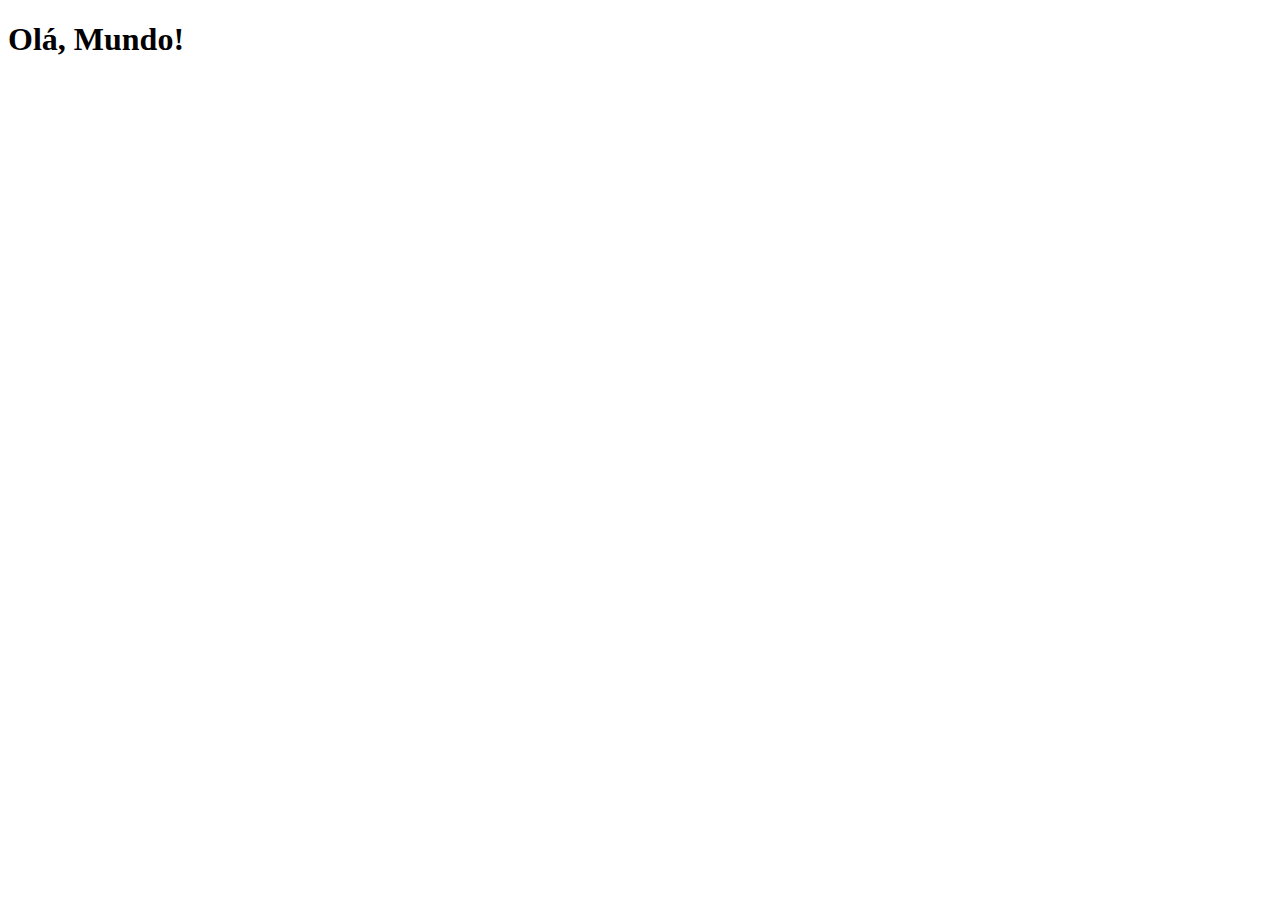
==== index.html @ 8a4fdd22 "criei a pag. principal" ====
<!DOCTYPE html>
<html lang="pt-br">
<head>
    <meta charset="UTF-8">
    <meta name="viewport" content="width=device-width, initial-scale=1.0">
    <link rel="shortcut icon" href="favicon.ico" type="image/x-icon">
    <title>Projeto Redes Sociais-a</title>
</head>
<body>
    <h1>Olá, Mundo!</h1>
</body>
</html>
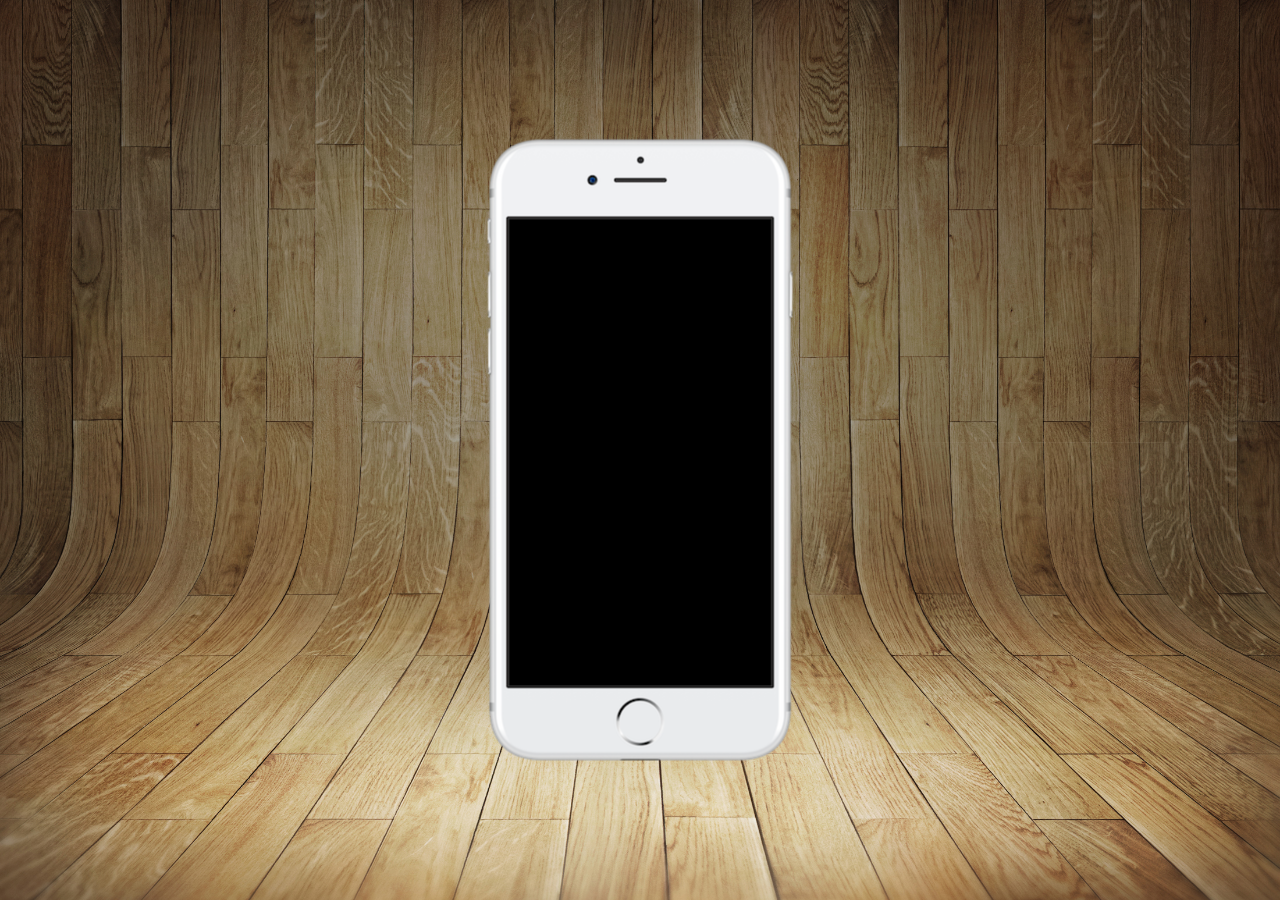
==== commit bb445bb2: "." ====
--- a/index.html
+++ b/index.html
@@ -5,8 +5,21 @@
     <meta name="viewport" content="width=device-width, initial-scale=1.0">
     <link rel="shortcut icon" href="favicon.ico" type="image/x-icon">
     <title>Projeto Redes Sociais-a</title>
+    <link rel="stylesheet" href="estilos/style.css">
 </head>
 <body>
-    <h1>Olá, Mundo!</h1>
+    <main>
+        <section id="telefone">
+
+        </section>
+        <section id="redes-sociais">
+
+        </section>
+    </main>
 </body>
-</html>+</html>
+
+<!-- Modulo 04, Capitulo 23, Aula 03, 00:00
+https://www.youtube.com/watch?v=HUnltyZ9Rxg
+https://gabrielscarrara.github.io/projeto-social-meu-a
+-->--- a/estilos/style.css
+++ b/estilos/style.css
@@ -0,0 +1,38 @@
+@charset "UTF-8";
+
+* {
+    margin: 0px;
+    padding: 0px;
+    font-family: Arial, Helvetica, sans-serif;
+}
+
+html, body {
+    height: 100vh;
+    width: 100vw;
+    background-color: black;
+}
+
+body {
+    background: url(../imagens/fundo-madeira.jpg) no-repeat top center;
+    background-size: cover;
+    background-attachment: fixed;
+    
+}
+
+
+main {
+    position: relative;
+    height: 100vh;
+}
+
+section#telefone { /* Configura a section com o id="telefone"*/
+    position: absolute;
+    top: 50%;
+    left: 50%;
+    transform: translate(-50%, -50%);
+
+
+    height: 627px;
+    width: 311px;
+    background: url(../imagens/frame-iphone.png) no-repeat;
+}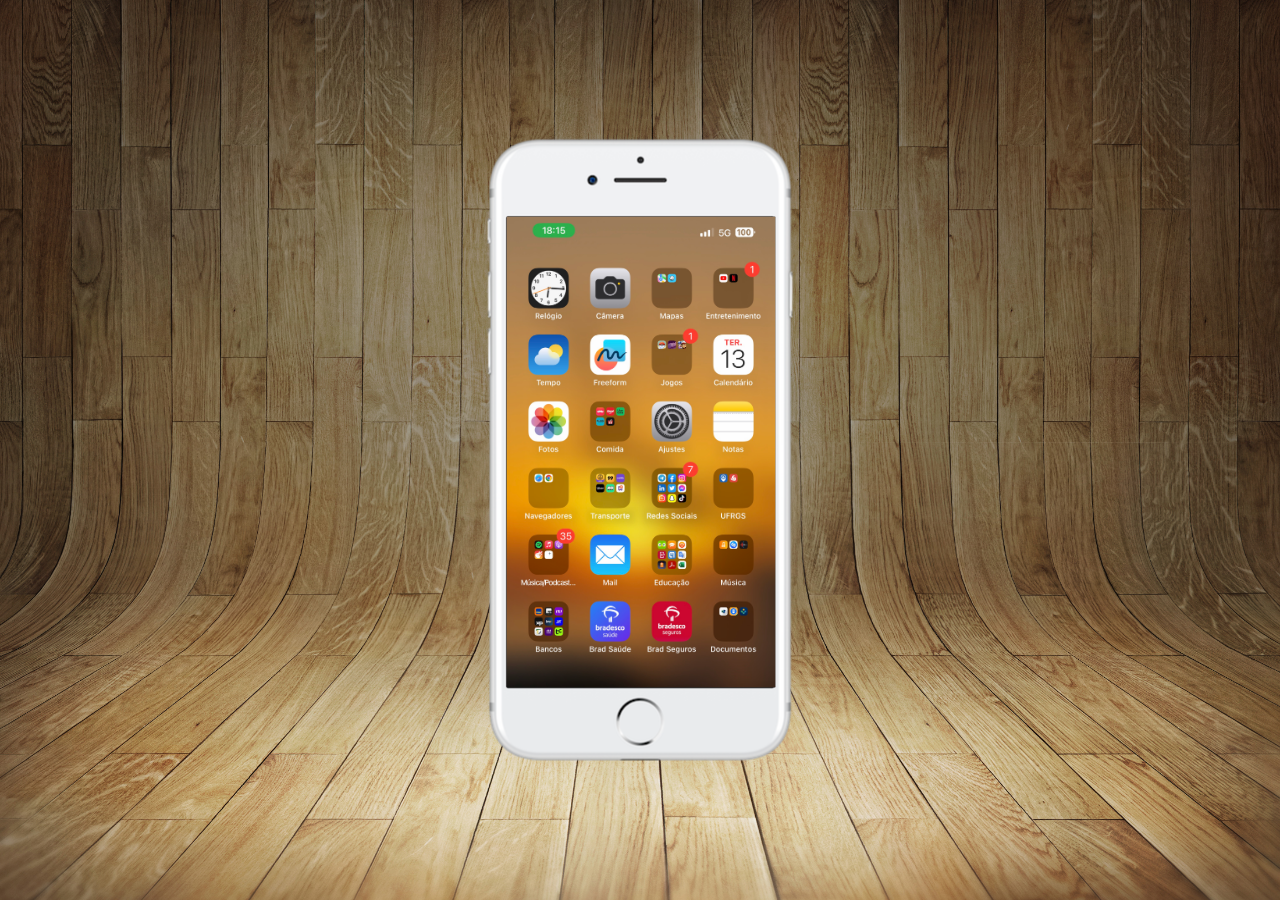
==== commit 7ce10753: "." ====
--- a/index.html
+++ b/index.html
@@ -10,7 +10,7 @@
 <body>
     <main>
         <section id="telefone">
-
+            <iframe src="home.html" name="tela" id="tela" frameborder="0"></iframe>
         </section>
         <section id="redes-sociais">
 
@@ -20,6 +20,6 @@
 </html>
 
 <!-- Modulo 04, Capitulo 23, Aula 03, 00:00
-https://www.youtube.com/watch?v=HUnltyZ9Rxg
+https://www.youtube.com/watch?v=Gx-zp0aaOto&embeds_referring_euri=https%3A%2F%2Fwww.cursoemvideo.com%2F&source_ve_path=Mjg2NjY&feature=emb_logo
 https://gabrielscarrara.github.io/projeto-social-meu-a
 -->--- a/estilos/style.css
+++ b/estilos/style.css
@@ -35,4 +35,12 @@
     height: 627px;
     width: 311px;
     background: url(../imagens/frame-iphone.png) no-repeat;
+}
+
+iframe#tela {
+    position: relative;
+    top: 80px;
+    left: 22px;
+    width: 269px;
+    height: 471px;
 }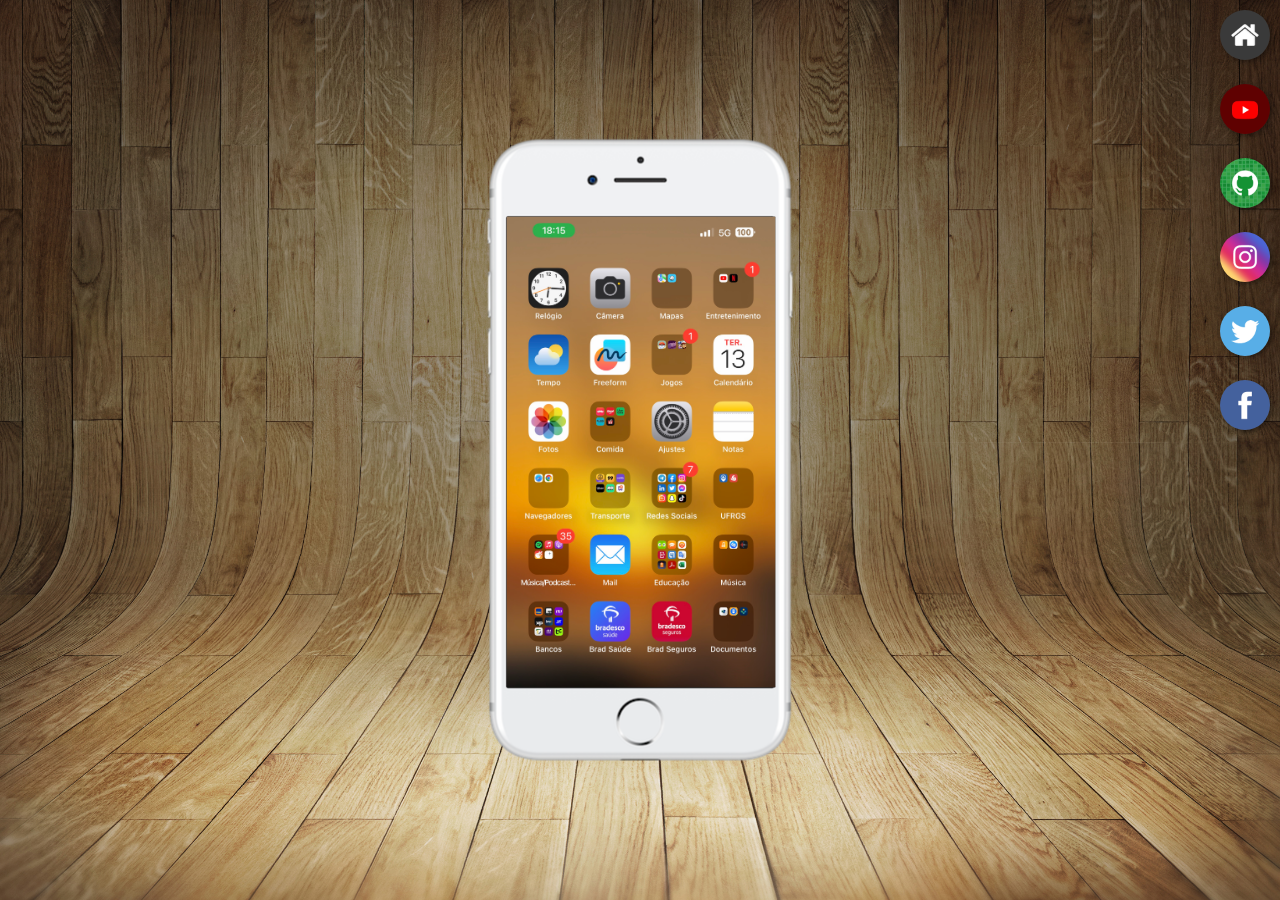
==== commit a04edb5a: "." ====
--- a/index.html
+++ b/index.html
@@ -10,16 +10,23 @@
 <body>
     <main>
         <section id="telefone">
-            <iframe src="home.html" name="tela" id="tela" frameborder="0"></iframe>
+            <iframe src="home.html" name="tela" id="tela" frameborder="0">
+                Seu navegador não é compativel com isso.
+            </iframe>
         </section>
         <section id="redes-sociais">
-
+            <a href="#" target="tela"><img src="imagens/logo-home.jpg" alt="Home"></a><br>
+            <a href="#" target="tela"><img src="imagens/logo-youtube.jpg" alt="Youtube"></a><br>
+            <a href="#" target="tela"><img src="imagens/logo-github.jpg" alt="Github"></a><br>
+            <a href="#" target="tela"><img src="imagens/logo-instagram.jpg" alt="Instagram"></a><br>
+            <a href="#" target="tela"><img src="imagens/logo-twitter.jpg" alt="Twitter"></a><br>
+            <a href="#" target="tela"><img src="imagens/logo-facebook.jpg" alt="Facebook"></a>
         </section>
     </main>
 </body>
 </html>
 
-<!-- Modulo 04, Capitulo 23, Aula 03, 00:00
-https://www.youtube.com/watch?v=Gx-zp0aaOto&embeds_referring_euri=https%3A%2F%2Fwww.cursoemvideo.com%2F&source_ve_path=Mjg2NjY&feature=emb_logo
+<!-- Modulo 04, Capitulo 23, Aula 05, 00:00
+https://www.youtube.com/watch?v=1kOhJr4DXIg&t=1s
 https://gabrielscarrara.github.io/projeto-social-meu-a
 -->--- a/estilos/style.css
+++ b/estilos/style.css
@@ -43,4 +43,23 @@
     left: 22px;
     width: 269px;
     height: 471px;
+}
+
+section#redes-sociais { /* Configura, na section com id="redes-sociais" */
+    text-align: right; /* Coloca os botões de redes sociais do lado direito */
+}
+
+section#redes-sociais img { /* Configura, na section com id="redes-sociais" as img  */
+    width: 50px;
+    margin: 10px;
+    border-radius: 50%;
+    box-shadow: 2px 2px 5px rgba(0, 0, 0, 0.408);
+    box-sizing: border-box;
+}
+
+section#redes-sociais img:hover { /* Configura, na section com id="redes-sociais" as img, para quando passsar o mouse em cima dos botões  */
+    border: 2px solid rgba(255, 255, 255, 0.601);
+    transform: translate(-3px, -3px); /* Faz com que o botão se mova para o lado ao passar o mouse*/
+    box-shadow: 5px 5px 10px rgba(0, 0, 0, 0.6);
+    transition: transform 0.5s, border 0.8s; /* Faz com que tenha uma transição ao passar o mouse botão se mova para o lado ao passar o mouse*/
 }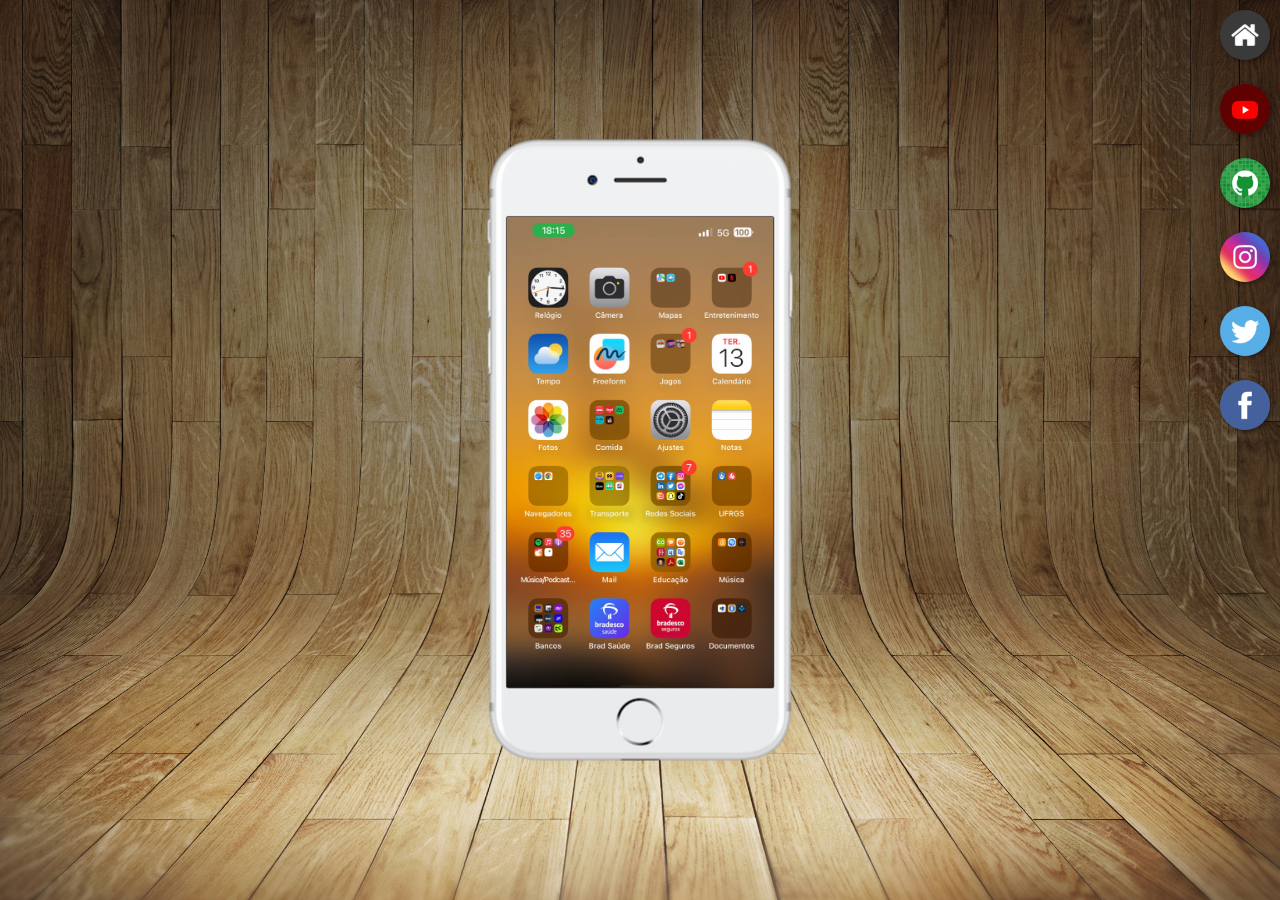
==== commit bc6a080a: "." ====
--- a/index.html
+++ b/index.html
@@ -15,18 +15,18 @@
             </iframe>
         </section>
         <section id="redes-sociais">
-            <a href="#" target="tela"><img src="imagens/logo-home.jpg" alt="Home"></a><br>
-            <a href="#" target="tela"><img src="imagens/logo-youtube.jpg" alt="Youtube"></a><br>
-            <a href="#" target="tela"><img src="imagens/logo-github.jpg" alt="Github"></a><br>
-            <a href="#" target="tela"><img src="imagens/logo-instagram.jpg" alt="Instagram"></a><br>
-            <a href="#" target="tela"><img src="imagens/logo-twitter.jpg" alt="Twitter"></a><br>
-            <a href="#" target="tela"><img src="imagens/logo-facebook.jpg" alt="Facebook"></a>
+            <a href="home.html" target="tela"><img src="imagens/logo-home.jpg" alt="Home"></a><br>
+            <a href="youtube.html" target="tela"><img src="imagens/logo-youtube.jpg" alt="Youtube"></a><br>
+            <a href="github.html" target="tela"><img src="imagens/logo-github.jpg" alt="Github"></a><br>
+            <a href="instagram.html" target="tela"><img src="imagens/logo-instagram.jpg" alt="Instagram"></a><br>
+            <a href="twitter.html" target="tela"><img src="imagens/logo-twitter.jpg" alt="Twitter"></a><br>
+            <a href="facebook.html" target="tela"><img src="imagens/logo-facebook.jpg" alt="Facebook"></a>
         </section>
     </main>
 </body>
 </html>
 
-<!-- Modulo 04, Capitulo 23, Aula 05, 00:00
-https://www.youtube.com/watch?v=1kOhJr4DXIg&t=1s
+<!-- Modulo 04, Capitulo 23, Aula 06, 10:00
+https://www.youtube.com/watch?v=ar5UB2MxraE&embeds_referring_euri=https%3A%2F%2Fwww.cursoemvideo.com%2F&source_ve_path=Mjg2NjY&feature=emb_logo
 https://gabrielscarrara.github.io/projeto-social-meu-a
 -->--- a/estilos/style.css
+++ b/estilos/style.css
@@ -41,7 +41,7 @@
     position: relative;
     top: 80px;
     left: 22px;
-    width: 269px;
+    width: 267px;
     height: 471px;
 }
 
@@ -61,5 +61,5 @@
     border: 2px solid rgba(255, 255, 255, 0.601);
     transform: translate(-3px, -3px); /* Faz com que o botão se mova para o lado ao passar o mouse*/
     box-shadow: 5px 5px 10px rgba(0, 0, 0, 0.6);
-    transition: transform 0.5s, border 0.8s; /* Faz com que tenha uma transição ao passar o mouse botão se mova para o lado ao passar o mouse*/
+    transition: transform 0.5s, border 0.8s; /* Faz com que tenha uma transição de 0.5s no transoform, e de 0.8s na borda, ao passar o mouse sobre o botão */
 }